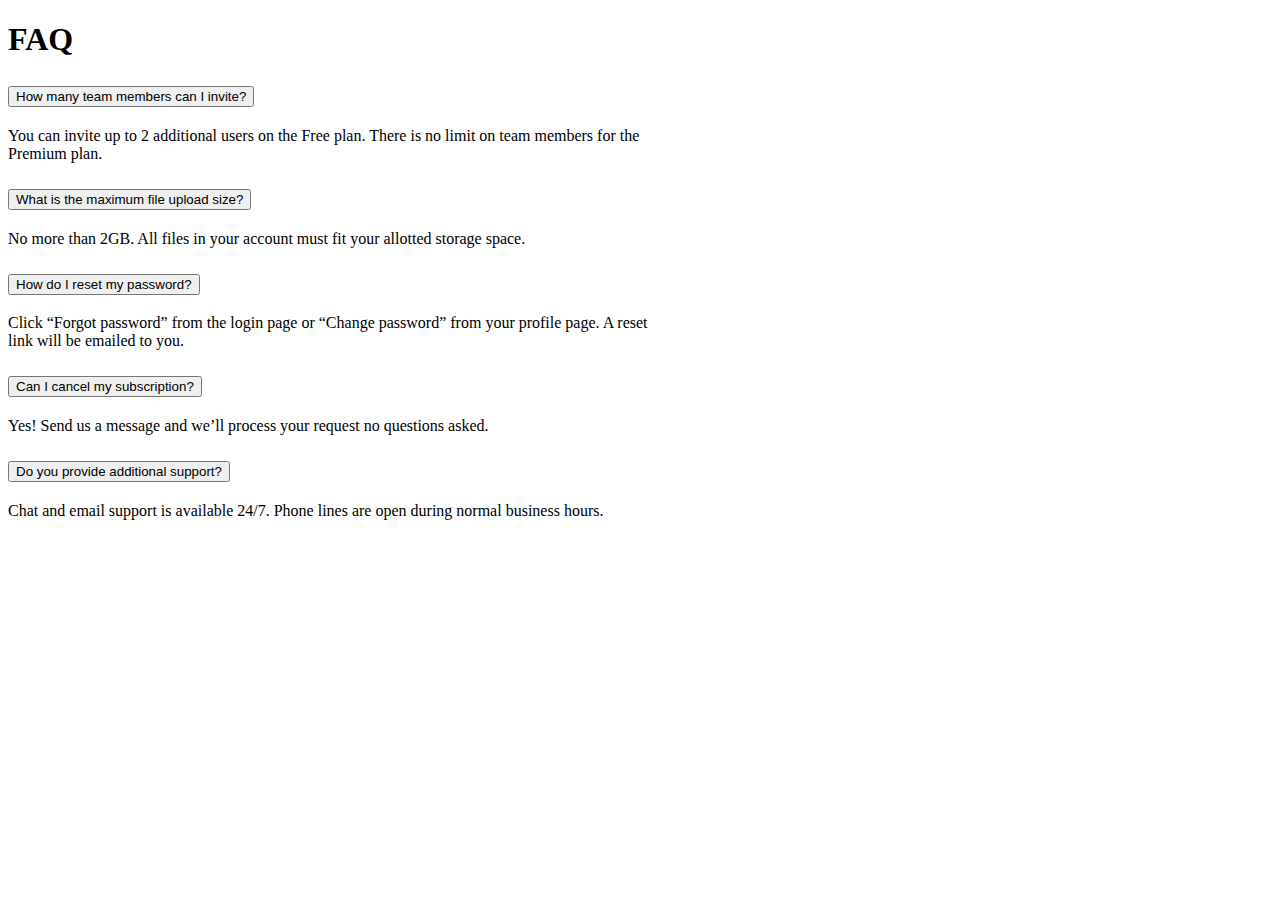
==== FAQ-Accordion.html @ 01a8fc5f "ahhhhh" ====
<!DOCTYPE html>
<html lang="en">
<head>
    <meta charset="UTF-8">
    <meta http-equiv="X-UA-Compatible" content="IE=edge">
    <meta name="viewport" content="width=device-width, initial-scale=1.0">
    <title>FAQ Accordion Card Project</title>
    <link rel="stylesheet" href="styles.css">
    <link rel="icon" type="image/png" sizes="32x32" href="./images/favicon-32x32.png">
    <link href="https://cdn.jsdelivr.net/npm/bootstrap@5.0.2/dist/css/bootstrap.min.css" rel="stylesheet" integrity="sha384-EVSTQN3/azprG1Anm3QDgpJLIm9Nao0Yz1ztcQTwFspd3yD65VohhpuuCOmLASjC" crossorigin="anonymous">
<script src="https://cdn.jsdelivr.net/npm/bootstrap@5.0.2/dist/js/bootstrap.bundle.min.js" integrity="sha384-MrcW6ZMFYlzcLA8Nl+NtUVF0sA7MsXsP1UyJoMp4YLEuNSfAP+JcXn/tWtIaxVXM" crossorigin="anonymous"></script>

</head>


<body>
    <div class="card" style="width: 40rem;">
        <div class="card-body">
           <!-- <h5 class="card-title">FAQ</h5> --> 


    <h1 class="font-weight-bold">FAQ</h1>
    
    <div class="accordion accordion-flush" id="accordionFlushExample">

        <div class="accordion-item">
          <h2 class="accordion-header" id="flush-headingOne">
            <button class="accordion-button collapsed " type="button" data-bs-toggle="collapse" data-bs-target="#flush-collapseOne" aria-expanded="false" aria-controls="flush-collapseOne">
                How many team members can I invite?
            </button>
          </h2>
          <div id="flush-collapseOne" class="accordion-collapse collapse" aria-labelledby="flush-headingOne" data-bs-parent="#accordionFlushExample">
            <div class="accordion-body">You can invite up to 2 additional users on the Free plan. There is no limit on 
                team members for the Premium plan.</div>
          </div>
        </div>

        <div class="accordion-item">
          <h2 class="accordion-header" id="flush-headingTwo">
            <button class="accordion-button collapsed " type="button" data-bs-toggle="collapse" data-bs-target="#flush-collapseTwo" aria-expanded="false" aria-controls="flush-collapseTwo">
                What is the maximum file upload size?
            </button>
          </h2>
          <div id="flush-collapseTwo" class="accordion-collapse collapse" aria-labelledby="flush-headingTwo" data-bs-parent="#accordionFlushExample">
            <div class="accordion-body">No more than 2GB. All files in your account must fit your allotted storage space.</div>
          </div>
        </div>
        
        <div class="accordion-item">
            <h2 class="accordion-header" id="flush-headingThree">
                <button class="accordion-button collapsed" type="button" data-bs-toggle="collapse" data-bs-target="#flush-collapseThree" aria-expanded="false" aria-controls="flush-collapsedThree">
                    How do I reset my password?
                </button>
            </h2>
            <div id="flush-collapseThree" class="accordion-collapse collapse" aria-labelledby="flush-headingThree" data-bs-parent="#accordionFlushedExample">
                <div class="accordion-body">Click “Forgot password” from the login page or “Change password” from your profile page.
                    A reset link will be emailed to you.</div>
            </div>
        </div>

        <div class="accordion-item">
            <h2 class="accordion-header" id="flush-headingFour">
                <button class="accordion-button collapsed" type="button" data-bs-toggle="collapse" data-bs-target="#flush-collapseFour" aria-expanded="false" aria-controls="flush-collapsedFour">
                    Can I cancel my subscription?
                </button>
            </h2>
            <div id="flush-collapseFour" class="accordion-collapse collapse" aria-labelledby="flush-headingFour" data-bs-target="#flush-collapseFour" aria-expanded="false" aria-controls="flush-collapsedFour">
                <div class="accordion-body">Yes! Send us a message and we’ll process your request no questions asked.
                </div>
            </div>
        </div>

        <div class="accordion-item">
            <h2 class="accordion-header" id="flush-headingFive">
                <button class="accordion-button collapsed" type="button" data-bs-toggle="collapse" data-bs-target="#flush-collapseFive" aria-expanded="false" aria-controls="flush-collapsedFive">
                    Do you provide additional support?
                </button>
            </h2>
            <div id="flush-collapseFive" class="accordion-collapse collapse" aria-labelledby="flush-headingFive" data-bs-target="#flush-collapseFive" aria-expanded="false" aria-controls="flush-collapsedFive">
                <div class="accordion-body">Chat and email support is available 24/7. Phone lines are open during normal business hours.
                </div>
            </div>
        </div>
      </div>

    </div>
</div>

<!--  
      <div class="attribution">
        Challenge by <a href="https://www.frontendmentor.io?ref=challenge" target="_blank">Frontend Mentor</a>. 
        Coded by <a href="#">Kita G</a>.
      </div>
-->
</body>
</html>
---- styles.css ----
/*body {
    background-image: linear-gradient(180deg, #ab92bf, #6565e7);
}*/
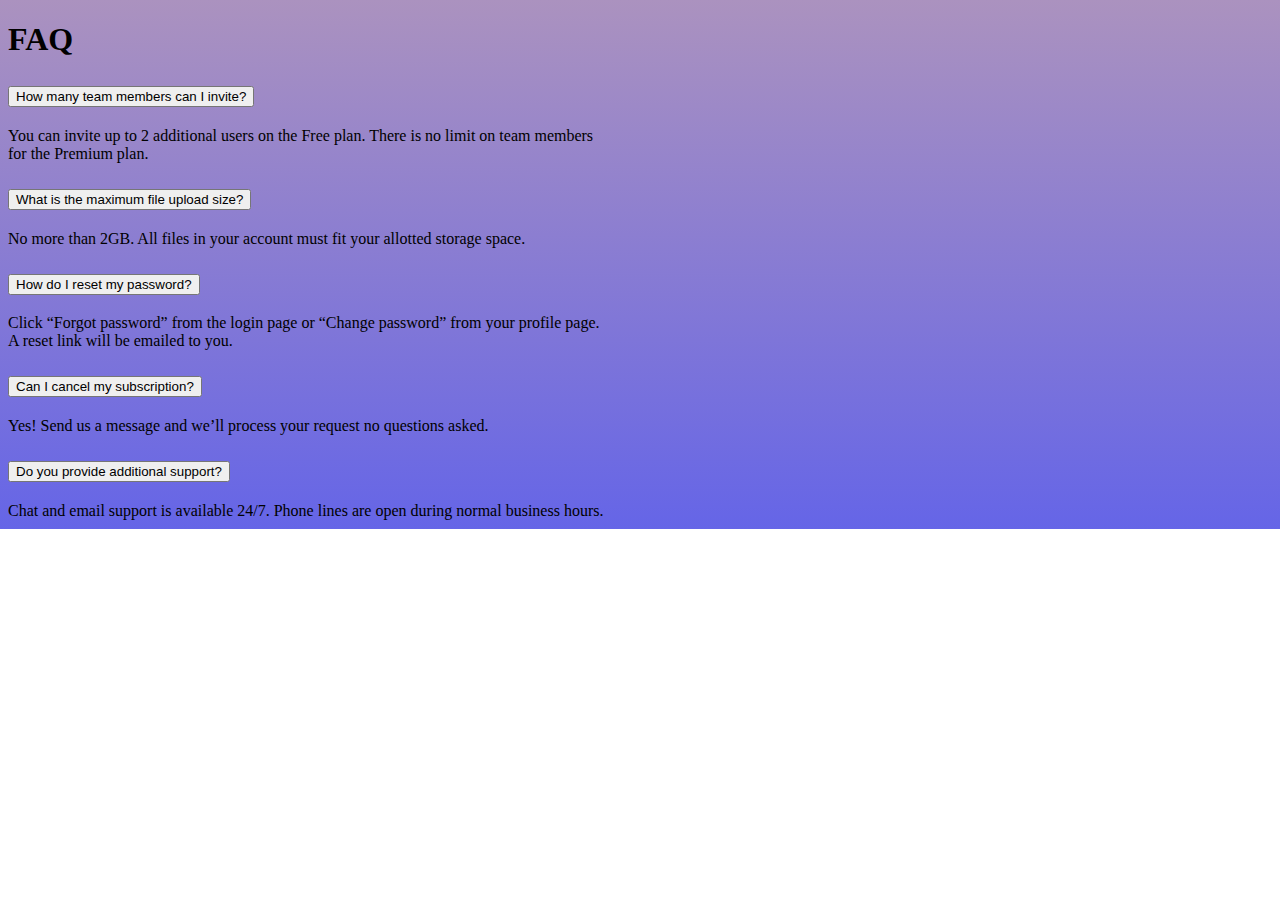
==== commit f20ebce1: "Gradient" ====
--- a/FAQ-Accordion.html
+++ b/FAQ-Accordion.html
@@ -14,7 +14,9 @@
 
 
 <body>
-    <div class="card" style="width: 40rem;">
+    <div style="height: 500px;">
+    <div>
+    <div class="card m-1000" style="width: 600px">
         <div class="card-body">
            <!-- <h5 class="card-title">FAQ</h5> --> 
 
@@ -25,7 +27,7 @@
 
         <div class="accordion-item">
           <h2 class="accordion-header" id="flush-headingOne">
-            <button class="accordion-button collapsed " type="button" data-bs-toggle="collapse" data-bs-target="#flush-collapseOne" aria-expanded="false" aria-controls="flush-collapseOne">
+            <button class="accordion-button collapsed" type="button" data-bs-toggle="collapse" data-bs-target="#flush-collapseOne" aria-expanded="false" aria-controls="flush-collapseOne">
                 How many team members can I invite?
             </button>
           </h2>
@@ -85,6 +87,8 @@
 
     </div>
 </div>
+</div>
+</div>
 
 <!--  
       <div class="attribution">
--- a/styles.css
+++ b/styles.css
@@ -1,3 +1,11 @@
-/*body {
+body {
     background-image: linear-gradient(180deg, #ab92bf, #6565e7);
-}*/+    background-repeat: no-repeat;
+    background-size: cover;
+    width: 100%;
+    height: 100%;
+}
+
+card {
+    margin-left: 100px;
+}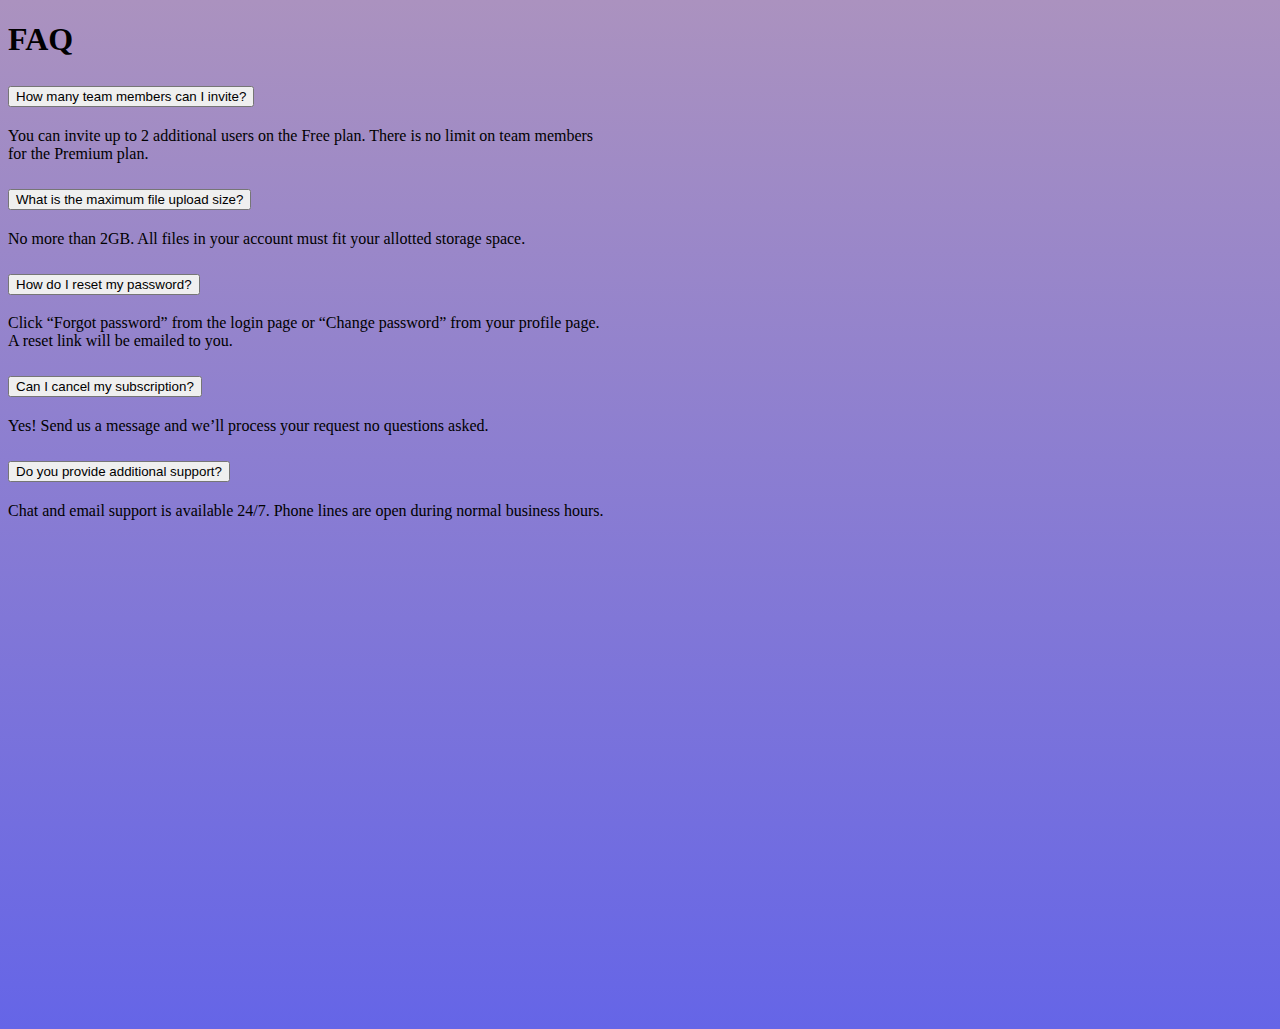
==== commit 29d7cd07: "widths" ====
--- a/FAQ-Accordion.html
+++ b/FAQ-Accordion.html
@@ -14,9 +14,9 @@
 
 
 <body>
-    <div style="height: 500px;">
+    <div style="height: 1000px;">
     <div>
-    <div class="card m-1000" style="width: 600px">
+    <div class="card" style="width: 600px">
         <div class="card-body">
            <!-- <h5 class="card-title">FAQ</h5> --> 
 
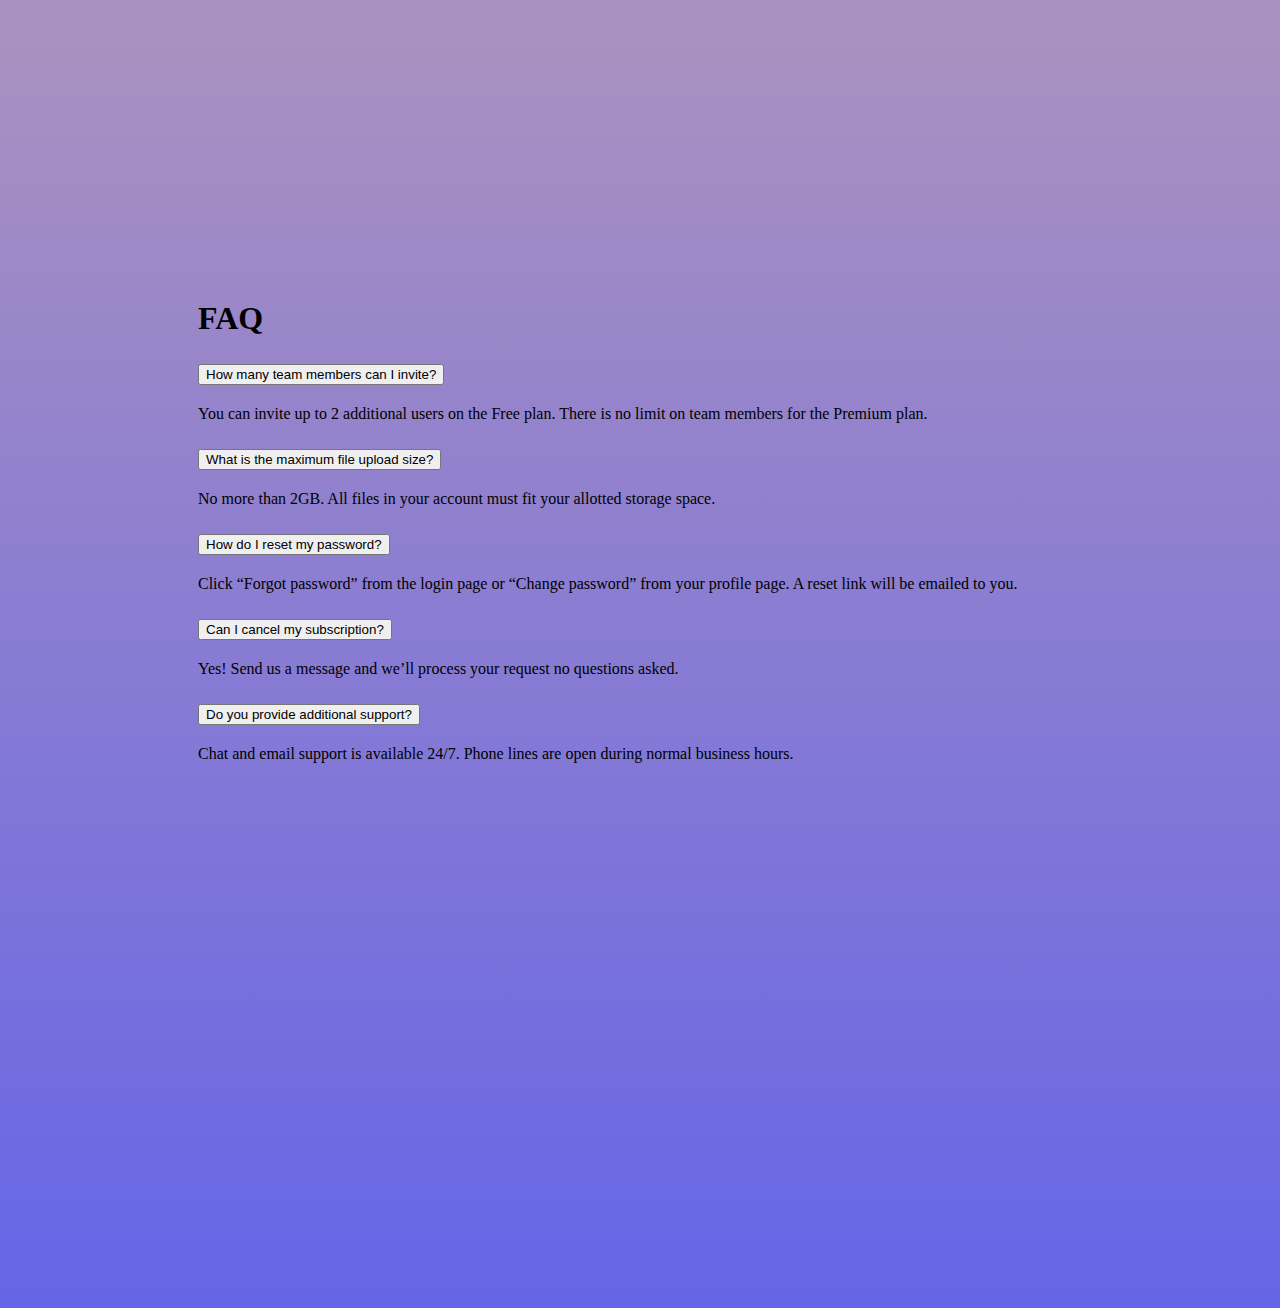
==== commit 2c9f2a13: "Card Margin" ====
--- a/FAQ-Accordion.html
+++ b/FAQ-Accordion.html
@@ -16,14 +16,14 @@
 <body>
     <div style="height: 1000px;">
     <div>
-    <div class="card" style="width: 600px">
+    <div class="card" style="width: 900px">
         <div class="card-body">
            <!-- <h5 class="card-title">FAQ</h5> --> 
 
 
-    <h1 class="font-weight-bold">FAQ</h1>
+    <h1 class="font-weight-bold text-right">FAQ</h1>
     
-    <div class="accordion accordion-flush" id="accordionFlushExample">
+    <div class="accordion accordion-flush text-right" id="accordionFlushExample">
 
         <div class="accordion-item">
           <h2 class="accordion-header" id="flush-headingOne">
--- a/styles.css
+++ b/styles.css
@@ -6,6 +6,7 @@
     height: 100%;
 }
 
-card {
-    margin-left: 100px;
+.card {
+    margin: auto;
+    margin-top: 300px;
 }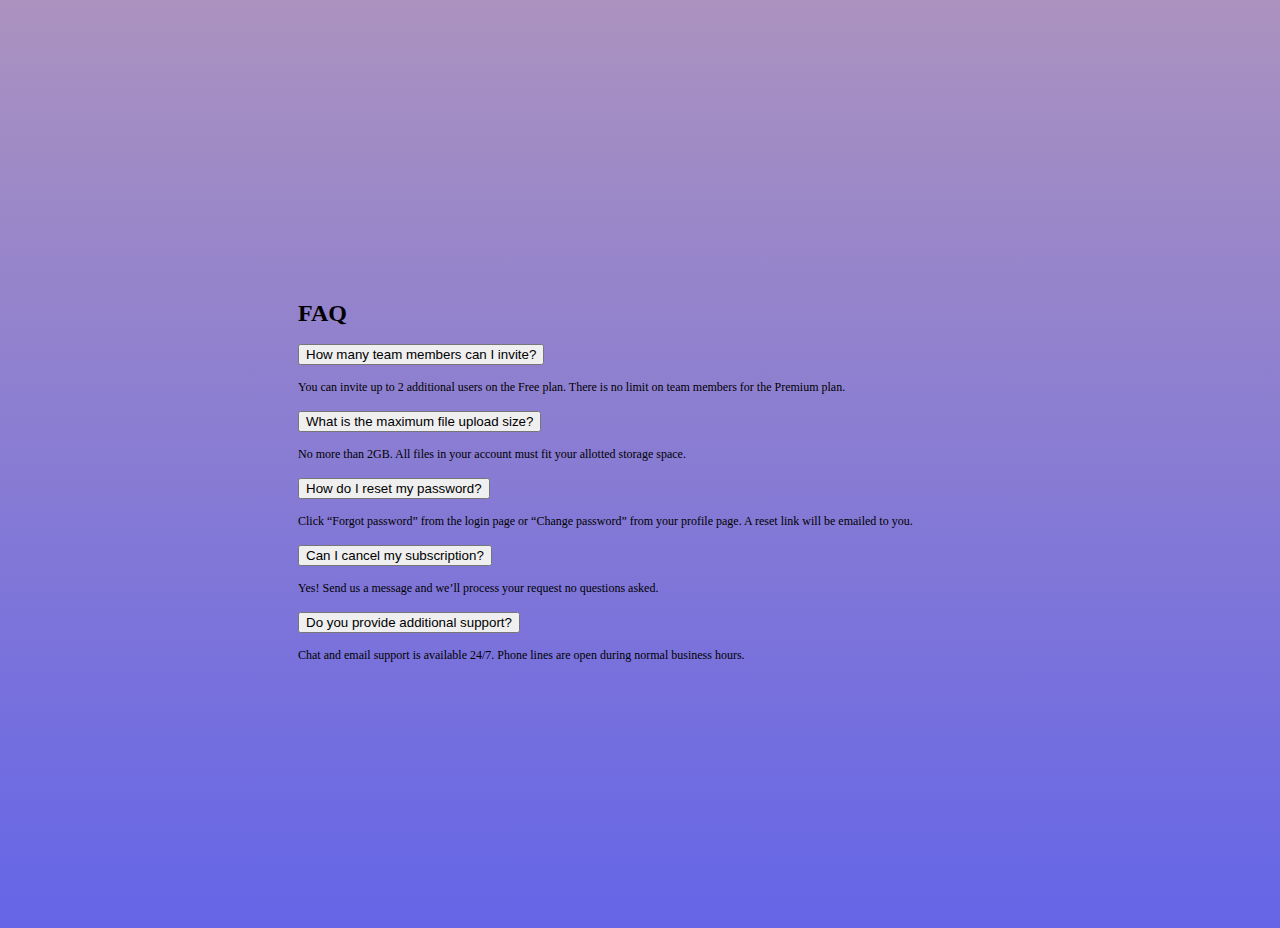
==== commit 91007166: "Rough Draft" ====
--- a/FAQ-Accordion.html
+++ b/FAQ-Accordion.html
@@ -14,9 +14,9 @@
 
 
 <body>
-    <div style="height: 1000px;">
+    <div style="height: 620px">
     <div>
-    <div class="card" style="width: 900px">
+    <div class="card rounded" style="width: 700px">
         <div class="card-body">
            <!-- <h5 class="card-title">FAQ</h5> --> 
 
--- a/styles.css
+++ b/styles.css
@@ -4,6 +4,9 @@
     background-size: cover;
     width: 100%;
     height: 100%;
+    font-family: Kumbh sans;
+    font-weight: 400, 700;
+    font-size: 12px;
 }
 
 .card {
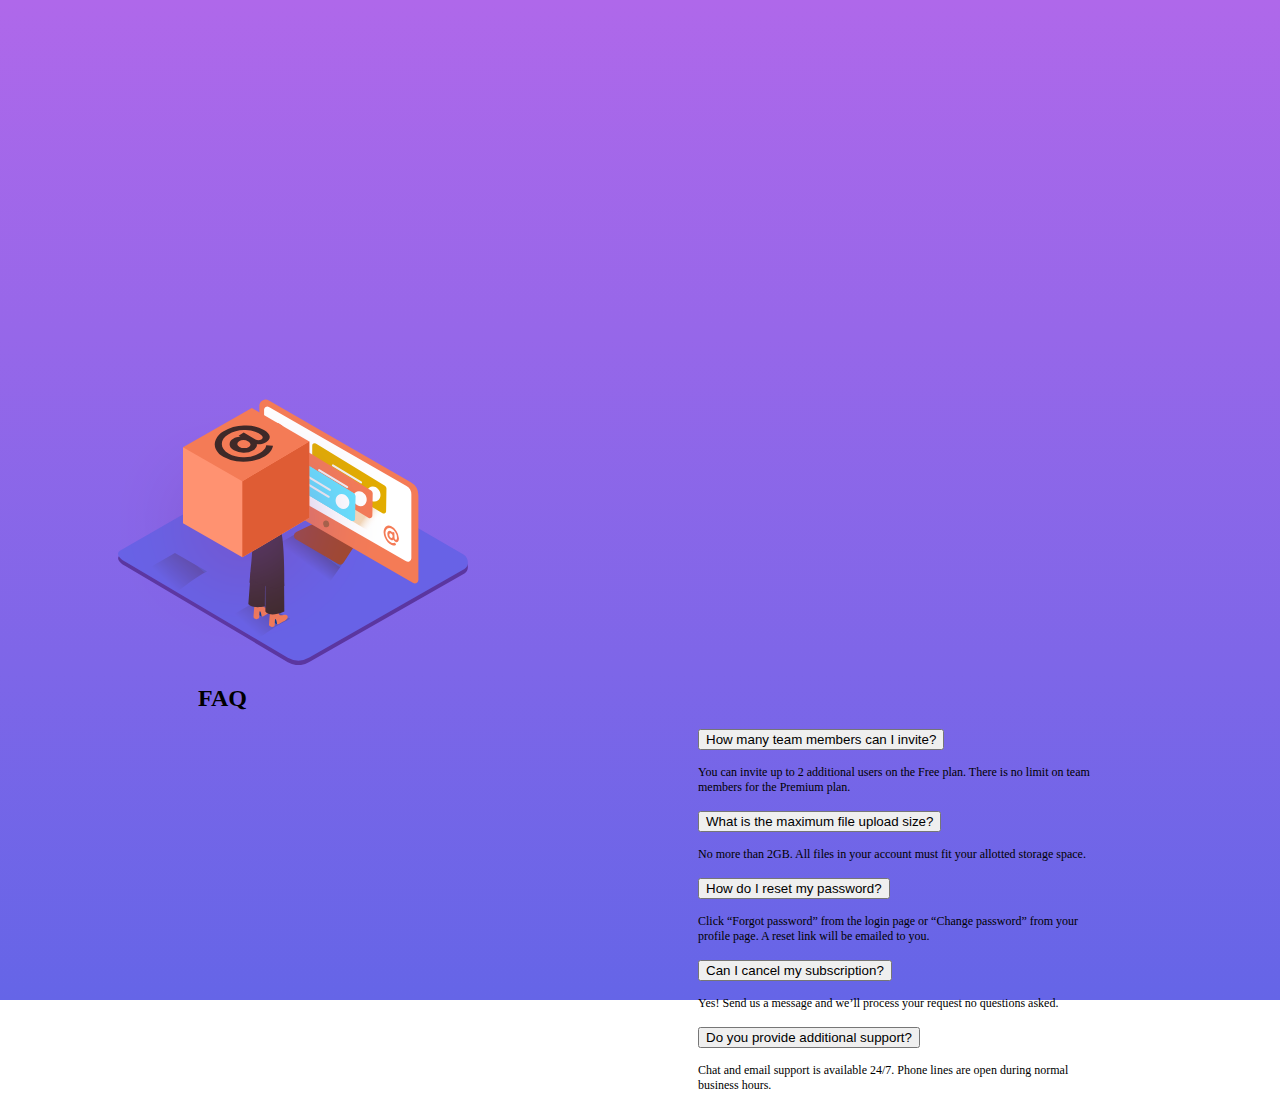
==== commit 27b8a873: "images" ====
--- a/FAQ-Accordion.html
+++ b/FAQ-Accordion.html
@@ -14,81 +14,99 @@
 
 
 <body>
-    <div style="height: 620px">
-    <div>
-    <div class="card rounded" style="width: 700px">
-        <div class="card-body">
-           <!-- <h5 class="card-title">FAQ</h5> --> 
+
+<!-- This is the card -->
+    <div style="height: 700px">
+        <div class="card rounded" style="width: 900px">
+            <div class="card-body">
+<!-- <h5 class="card-title">FAQ</h5> --> 
+
+<!-- This is my grid -->  
+    <div class="container">
+        <div class="row">
+
+            <div class="col">
+<!-- This is the lady image -->            
+                <img src="images/illustration-woman-online-desktop.svg" class="lady_img" style="width: 350px" alt="illustration-woman-online-desktop">
+<!-- This is the box image -->            
+                <img src="images/illustration-box-desktop.svg" style="width: 30%" class="orange_box" alt="orang box with @ symbol">
+            </div>
+
+            <div class="col">
+<!-- This is the FAQ H1 -->               
+                <h1 class="text-first">FAQ</h1>
 
 
-    <h1 class="font-weight-bold text-right">FAQ</h1>
-    
-    <div class="accordion accordion-flush text-right" id="accordionFlushExample">
-
-        <div class="accordion-item">
-          <h2 class="accordion-header" id="flush-headingOne">
-            <button class="accordion-button collapsed" type="button" data-bs-toggle="collapse" data-bs-target="#flush-collapseOne" aria-expanded="false" aria-controls="flush-collapseOne">
-                How many team members can I invite?
-            </button>
-          </h2>
-          <div id="flush-collapseOne" class="accordion-collapse collapse" aria-labelledby="flush-headingOne" data-bs-parent="#accordionFlushExample">
-            <div class="accordion-body">You can invite up to 2 additional users on the Free plan. There is no limit on 
-                team members for the Premium plan.</div>
-          </div>
-        </div>
-
-        <div class="accordion-item">
-          <h2 class="accordion-header" id="flush-headingTwo">
-            <button class="accordion-button collapsed " type="button" data-bs-toggle="collapse" data-bs-target="#flush-collapseTwo" aria-expanded="false" aria-controls="flush-collapseTwo">
-                What is the maximum file upload size?
-            </button>
-          </h2>
-          <div id="flush-collapseTwo" class="accordion-collapse collapse" aria-labelledby="flush-headingTwo" data-bs-parent="#accordionFlushExample">
-            <div class="accordion-body">No more than 2GB. All files in your account must fit your allotted storage space.</div>
-          </div>
-        </div>
-        
-        <div class="accordion-item">
-            <h2 class="accordion-header" id="flush-headingThree">
-                <button class="accordion-button collapsed" type="button" data-bs-toggle="collapse" data-bs-target="#flush-collapseThree" aria-expanded="false" aria-controls="flush-collapsedThree">
-                    How do I reset my password?
-                </button>
-            </h2>
-            <div id="flush-collapseThree" class="accordion-collapse collapse" aria-labelledby="flush-headingThree" data-bs-parent="#accordionFlushedExample">
-                <div class="accordion-body">Click “Forgot password” from the login page or “Change password” from your profile page.
-                    A reset link will be emailed to you.</div>
-            </div>
-        </div>
-
-        <div class="accordion-item">
-            <h2 class="accordion-header" id="flush-headingFour">
-                <button class="accordion-button collapsed" type="button" data-bs-toggle="collapse" data-bs-target="#flush-collapseFour" aria-expanded="false" aria-controls="flush-collapsedFour">
-                    Can I cancel my subscription?
-                </button>
-            </h2>
-            <div id="flush-collapseFour" class="accordion-collapse collapse" aria-labelledby="flush-headingFour" data-bs-target="#flush-collapseFour" aria-expanded="false" aria-controls="flush-collapsedFour">
-                <div class="accordion-body">Yes! Send us a message and we’ll process your request no questions asked.
+<!-- This is the accordion -->
+                    <div class="rounded" id="accordionFlushExample" style="width: 400px">
+                
+                
+                        <div class="accordion-item">
+                        <h2 class="accordion-header" id="flush-headingOne">
+                            <button class="accordion-button collapsed" type="button" data-bs-toggle="collapse" data-bs-target="#flush-collapseOne" aria-expanded="false" aria-controls="flush-collapseOne">
+                                How many team members can I invite?
+                            </button>
+                        </h2>
+                        <div id="flush-collapseOne" class="accordion-collapse collapse" aria-labelledby="flush-headingOne" data-bs-parent="#accordionFlushExample">
+                            <div class="accordion-body">You can invite up to 2 additional users on the Free plan. There is no limit on 
+                                team members for the Premium plan.</div>
+                        </div>
+                        </div>
+                
+                        <div class="accordion-item">
+                        <h2 class="accordion-header" id="flush-headingTwo">
+                            <button class="accordion-button collapsed " type="button" data-bs-toggle="collapse" data-bs-target="#flush-collapseTwo" aria-expanded="false" aria-controls="flush-collapseTwo">
+                                What is the maximum file upload size?
+                            </button>
+                        </h2>
+                        <div id="flush-collapseTwo" class="accordion-collapse collapse" aria-labelledby="flush-headingTwo" data-bs-parent="#accordionFlushExample">
+                            <div class="accordion-body">No more than 2GB. All files in your account must fit your allotted storage space.</div>
+                        </div>
+                        </div>
+                        
+                        <div class="accordion-item">
+                            <h2 class="accordion-header" id="flush-headingThree">
+                                <button class="accordion-button collapsed" type="button" data-bs-toggle="collapse" data-bs-target="#flush-collapseThree" aria-expanded="false" aria-controls="flush-collapsedThree">
+                                    How do I reset my password?
+                                </button>
+                            </h2>
+                            <div id="flush-collapseThree" class="accordion-collapse collapse" aria-labelledby="flush-headingThree" data-bs-parent="#accordionFlushedExample">
+                                <div class="accordion-body">Click “Forgot password” from the login page or “Change password” from your profile page.
+                                    A reset link will be emailed to you.</div>
+                            </div>
+                        </div>
+                
+                        <div class="accordion-item">
+                            <h2 class="accordion-header" id="flush-headingFour">
+                                <button class="accordion-button collapsed" type="button" data-bs-toggle="collapse" data-bs-target="#flush-collapseFour" aria-expanded="false" aria-controls="flush-collapsedFour">
+                                    Can I cancel my subscription?
+                                </button>
+                            </h2>
+                            <div id="flush-collapseFour" class="accordion-collapse collapse" aria-labelledby="flush-headingFour" data-bs-target="#flush-collapseFour" aria-expanded="false" aria-controls="flush-collapsedFour">
+                                <div class="accordion-body">Yes! Send us a message and we’ll process your request no questions asked.
+                                </div>
+                            </div>
+                        </div>
+                
+                        <div class="accordion-item">
+                            <h2 class="accordion-header" id="flush-headingFive">
+                                <button class="accordion-button collapsed" type="button" data-bs-toggle="collapse" data-bs-target="#flush-collapseFive" aria-expanded="false" aria-controls="flush-collapsedFive">
+                                    Do you provide additional support?
+                                </button>
+                            </h2>
+                            <div id="flush-collapseFive" class="accordion-collapse collapse" aria-labelledby="flush-headingFive" data-bs-target="#flush-collapseFive" aria-expanded="false" aria-controls="flush-collapsedFive">
+                                <div class="accordion-body">Chat and email support is available 24/7. Phone lines are open during normal business hours.
+                                </div>
+                            </div>
+                        </div>
+                    </div>
+                
+                        </div>
+                    </div>
                 </div>
             </div>
         </div>
-
-        <div class="accordion-item">
-            <h2 class="accordion-header" id="flush-headingFive">
-                <button class="accordion-button collapsed" type="button" data-bs-toggle="collapse" data-bs-target="#flush-collapseFive" aria-expanded="false" aria-controls="flush-collapsedFive">
-                    Do you provide additional support?
-                </button>
-            </h2>
-            <div id="flush-collapseFive" class="accordion-collapse collapse" aria-labelledby="flush-headingFive" data-bs-target="#flush-collapseFive" aria-expanded="false" aria-controls="flush-collapsedFive">
-                <div class="accordion-body">Chat and email support is available 24/7. Phone lines are open during normal business hours.
-                </div>
-            </div>
-        </div>
-      </div>
-
     </div>
-</div>
-</div>
-</div>
 
 <!--  
       <div class="attribution">
--- a/styles.css
+++ b/styles.css
@@ -1,5 +1,5 @@
 body {
-    background-image: linear-gradient(180deg, #ab92bf, #6565e7);
+    background-image: linear-gradient(180deg, #af68ea, #6565e7);
     background-repeat: no-repeat;
     background-size: cover;
     width: 100%;
@@ -7,9 +7,26 @@
     font-family: Kumbh sans;
     font-weight: 400, 700;
     font-size: 12px;
+    margin-bottom: 0;
 }
 
 .card {
     margin: auto;
     margin-top: 300px;
+    
+
+}
+
+#accordionFlushExample {
+    margin-left: auto;
+}
+
+.lady_img {
+    margin-left: -80px;
+    margin-top: 25px;
+}
+
+.orange_box {
+    margin-left: -360px;
+    margin-top: 105px;
 }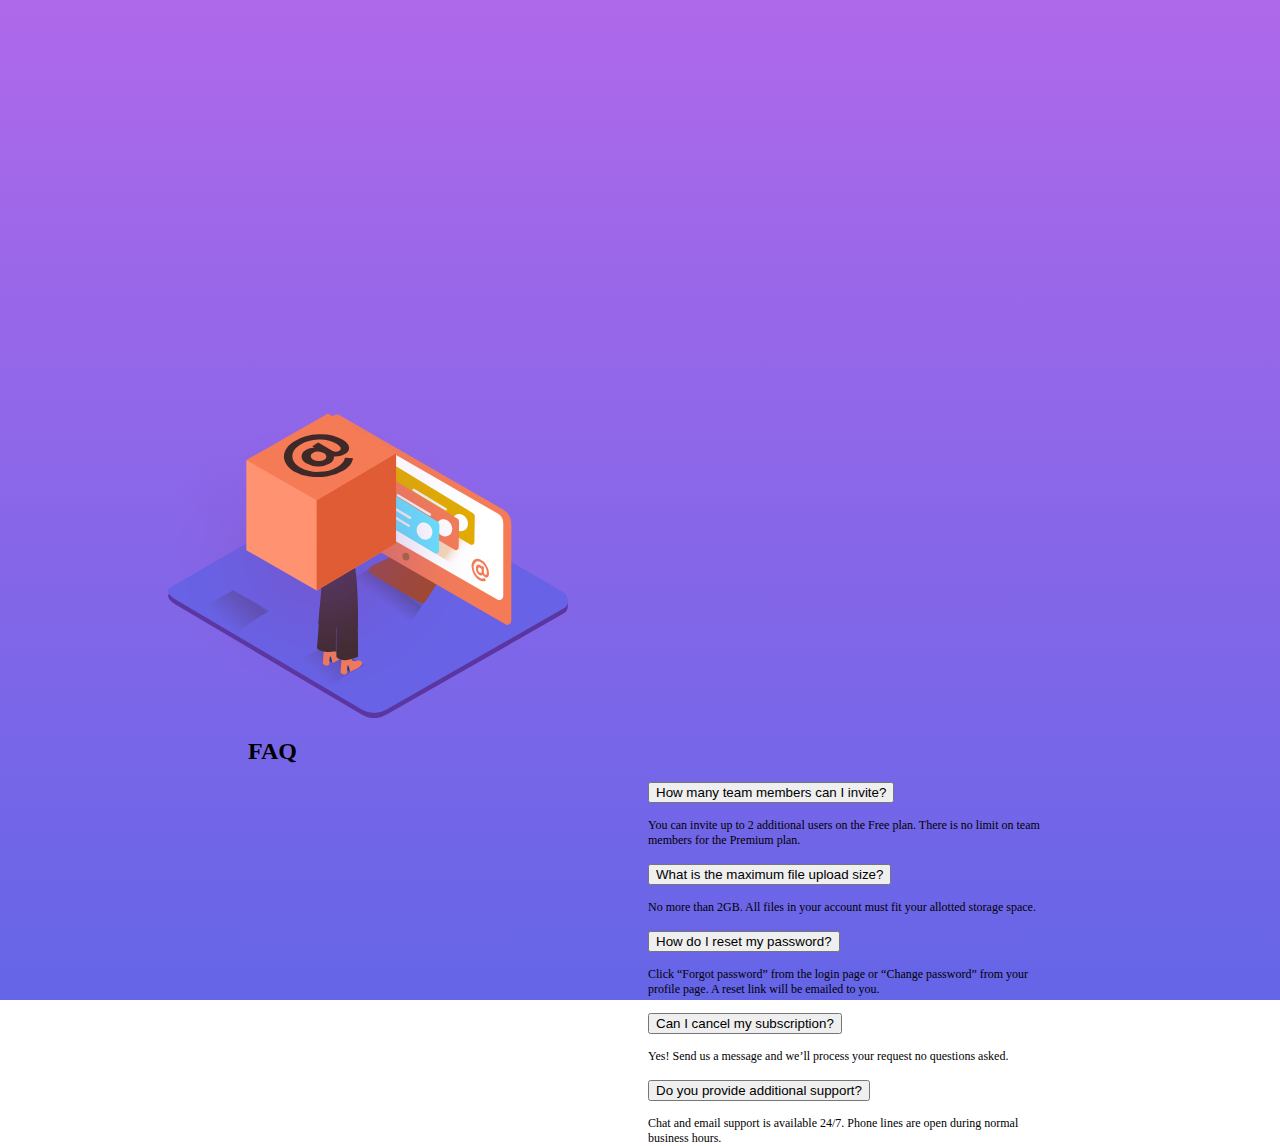
==== commit 6bbf8471: "Second Draft" ====
--- a/FAQ-Accordion.html
+++ b/FAQ-Accordion.html
@@ -17,7 +17,7 @@
 
 <!-- This is the card -->
     <div style="height: 700px">
-        <div class="card rounded" style="width: 900px">
+        <div class="card rounded" style="width: 800px">
             <div class="card-body">
 <!-- <h5 class="card-title">FAQ</h5> --> 
 
@@ -27,9 +27,9 @@
 
             <div class="col">
 <!-- This is the lady image -->            
-                <img src="images/illustration-woman-online-desktop.svg" class="lady_img" style="width: 350px" alt="illustration-woman-online-desktop">
+                <img src="images/illustration-woman-online-desktop.svg" class="lady_img" style="width: 400px" alt="illustration-woman-online-desktop">
 <!-- This is the box image -->            
-                <img src="images/illustration-box-desktop.svg" style="width: 30%" class="orange_box" alt="orang box with @ symbol">
+                <img src="images/illustration-box-desktop.svg" style="width: 40%" class="orange_box" alt="orang box with @ symbol">
             </div>
 
             <div class="col">
@@ -38,7 +38,7 @@
 
 
 <!-- This is the accordion -->
-                    <div class="rounded" id="accordionFlushExample" style="width: 400px">
+                    <div class="rounded border-0" id="accordionFlushExample" style="width: 400px">
                 
                 
                         <div class="accordion-item">
--- a/styles.css
+++ b/styles.css
@@ -19,14 +19,16 @@
 
 #accordionFlushExample {
     margin-left: auto;
+    height: 300px;
+    border: none;
 }
 
 .lady_img {
     margin-left: -80px;
-    margin-top: 25px;
+    margin-top: 20px;
 }
 
 .orange_box {
-    margin-left: -360px;
-    margin-top: 105px;
-}+    margin-left: -410px;
+    margin-top: 110px;
+}
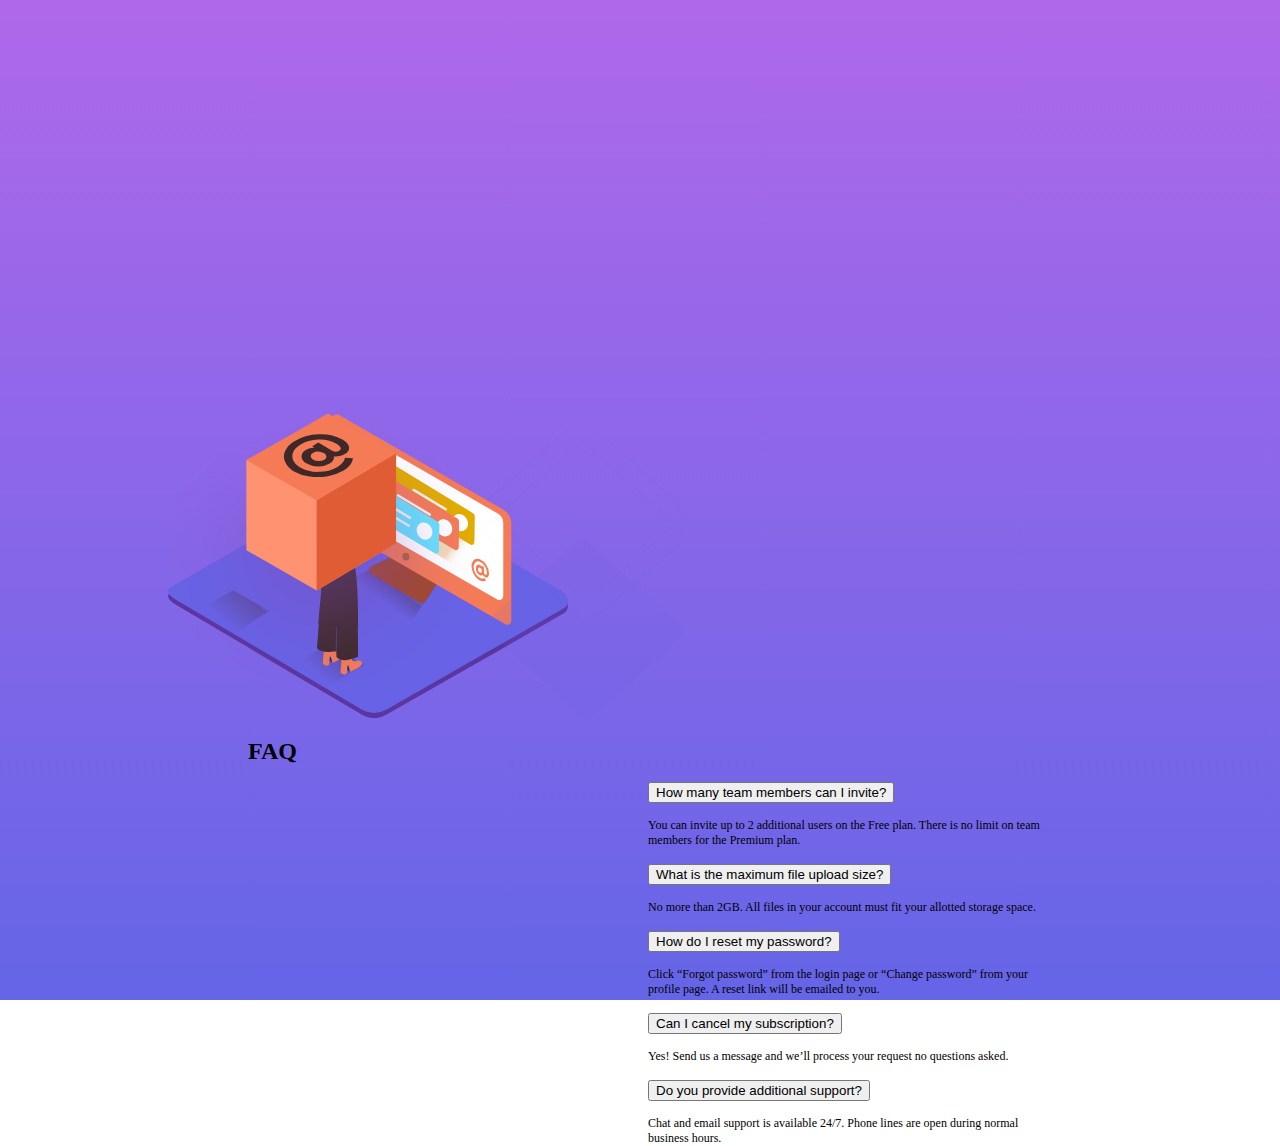
==== commit 55f7cbca: "bg-pattern image" ====
--- a/FAQ-Accordion.html
+++ b/FAQ-Accordion.html
@@ -30,6 +30,8 @@
                 <img src="images/illustration-woman-online-desktop.svg" class="lady_img" style="width: 400px" alt="illustration-woman-online-desktop">
 <!-- This is the box image -->            
                 <img src="images/illustration-box-desktop.svg" style="width: 40%" class="orange_box" alt="orang box with @ symbol">
+<!-- This is the bg-pattern image -->     
+                <img src="images/bg-pattern-desktop.svg" class="bg-pattern" alt="bg-pattern">
             </div>
 
             <div class="col">
--- a/styles.css
+++ b/styles.css
@@ -20,7 +20,7 @@
 #accordionFlushExample {
     margin-left: auto;
     height: 300px;
-    border: none;
+    border: 0;
 }
 
 .lady_img {
@@ -32,3 +32,8 @@
     margin-left: -410px;
     margin-top: 110px;
 }
+
+.bg-pattern {
+    height: 300px;
+    width: 200px;
+}